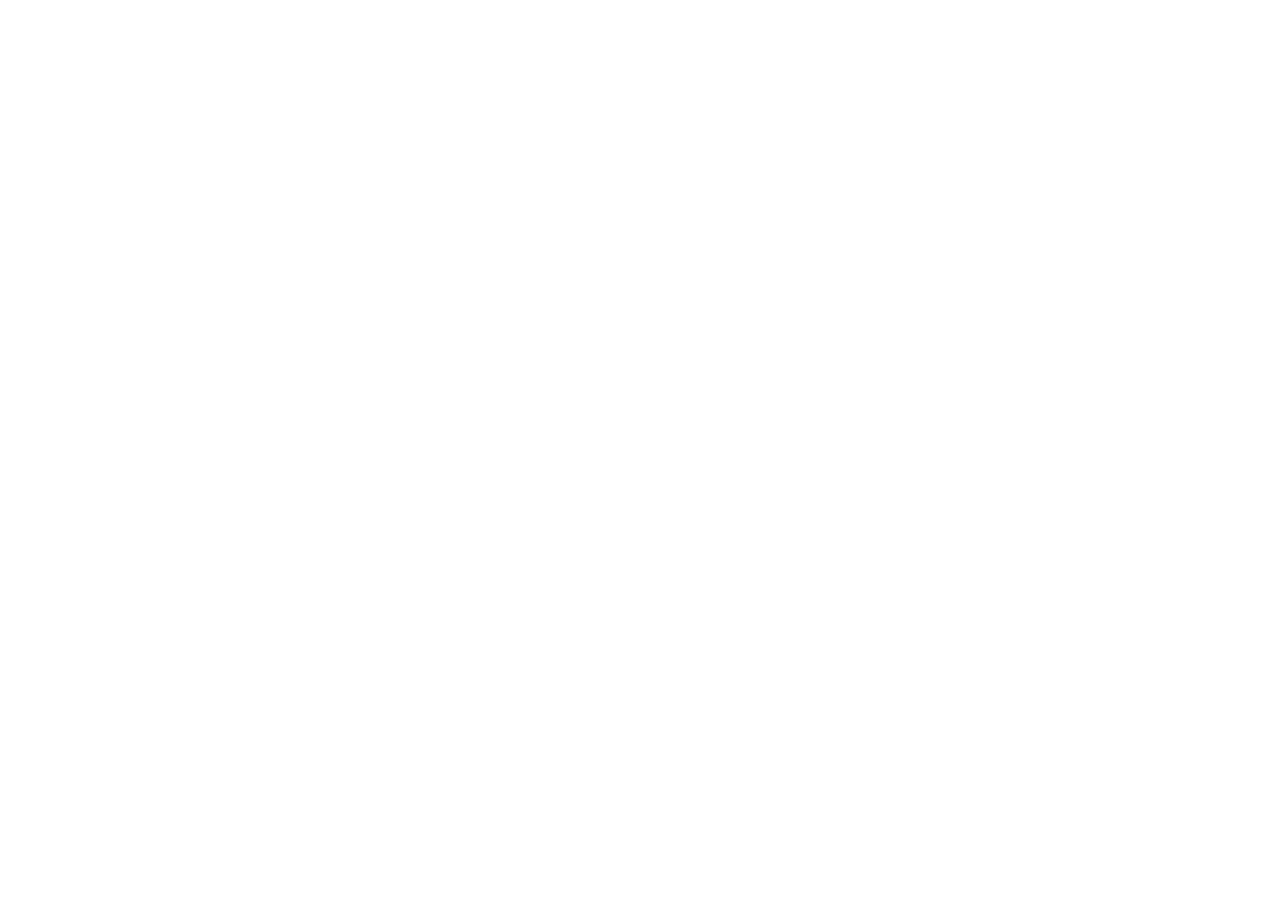
==== account.html @ 98d76be1 "initial_files" ====
<!DOCTYPE html>
<html lang="en">
<head>
    <meta charset="UTF-8">
    <meta name="viewport" content="width=device-width, initial-scale=1.0">
    <meta http-equiv="X-UA-Compatible" content="ie=edge">
    <meta name="mobile-web-app-capable" content="yes">
    <title>Document</title>
    
    <link rel="stylesheet" href="style.css">
</head>
<body>
    <video autoplay id="myVideo"></video>
    
    <div class="content account">
    </div>
    
    <div class="dummy_scroll"><br /><br />
        <br/><br /><br />
        <br />
        <br /><br />
        <br />
        <br />
        <br />
        <br />
        <br />
        <br />
        <br />
        <br />
        <br />
        <br />
        <br />
        <br />
        <br />
        <br />
        <br />
        <br />
        <br />
        <br />
        <br />
        <br />
        <br />
        <br />
        <br />
        <br />
        <br />
        <br />
        <br />
        <br />
        <br /><br />
        <br />
        <br /><br />
        <br />
        <br />
        <br />
        <br />
        <br />
        <br />
        <br />
        <br />
        <br />
        <br />
        <br />
        <br />
        <br />
        <br />
        <br />
        <br />
        <br />
        <br />
        <br />
        <br />
        <br />
        <br />
        <br />
        <br />
        <br />
        <br />
        <br />
        <br />
        <br /><br />
        <br />
        <br /><br />
        <br />
        <br />
        <br />
        <br />
        <br />
        <br />
        <br />
        <br />
        <br />
        <br />
        <br />
        <br />
        <br />
        <br />
        <br />
        <br />
        <br />
        <br />
        <br />
        <br />
        <br />
        <br />
        <br />
        <br />
        <br />
        <br />
        <br />
        <br />
        <br />
        <br/>
        <br/><br />
    </div>
    
    <script src="page.js"></script>
    
    <script>
        register_swipes(null, "/");
    </script>

</body>
</html>
---- style.css ----
body {
  margin: 0;
}

#myVideo {
  z-index: -10;
  min-width: 100%; 
  min-height: 100%;
  position: fixed;
  top: 50%;
  right: 50%;
  transform: translate(50%, -50%);
}

.content {
  position: fixed;
  
  left: 0;
  width: 100%;
  height: 100%;

  /* Center and scale the image nicely */
  background-position: center top;
  background-repeat: no-repeat;
  background-size: 100% 100%;
}

.landing {
  background-image: url("imgs/landing.png");
}

.map {
  background-image: url("imgs/right.png");
}

.account {
  background-image: url("imgs/left.png");
}

.character {
  background-image: url("imgs/character.png");
}

.stories {
  background-image: url("imgs/stories.png");
}

.dummy_scroll {
  position: fixed;
  top: 0;
  width: 100%;
  height: 150%;
}

.overlaybtn {
  background-color: transparent;
  border: none;
  z-index: 20;
  position: fixed;
}

#goto_stories {
  right: 0;
  bottom: 0;
  
  width: 50px;
  height: 50px;
}

#goto_character {
  right: 0;
  top: 18%;
  
  width: 70px;
  height: 70px;
}

#goto_home {
  left: 0;
  top: 0;
  
  width: 50px;
  height: 50px;
}
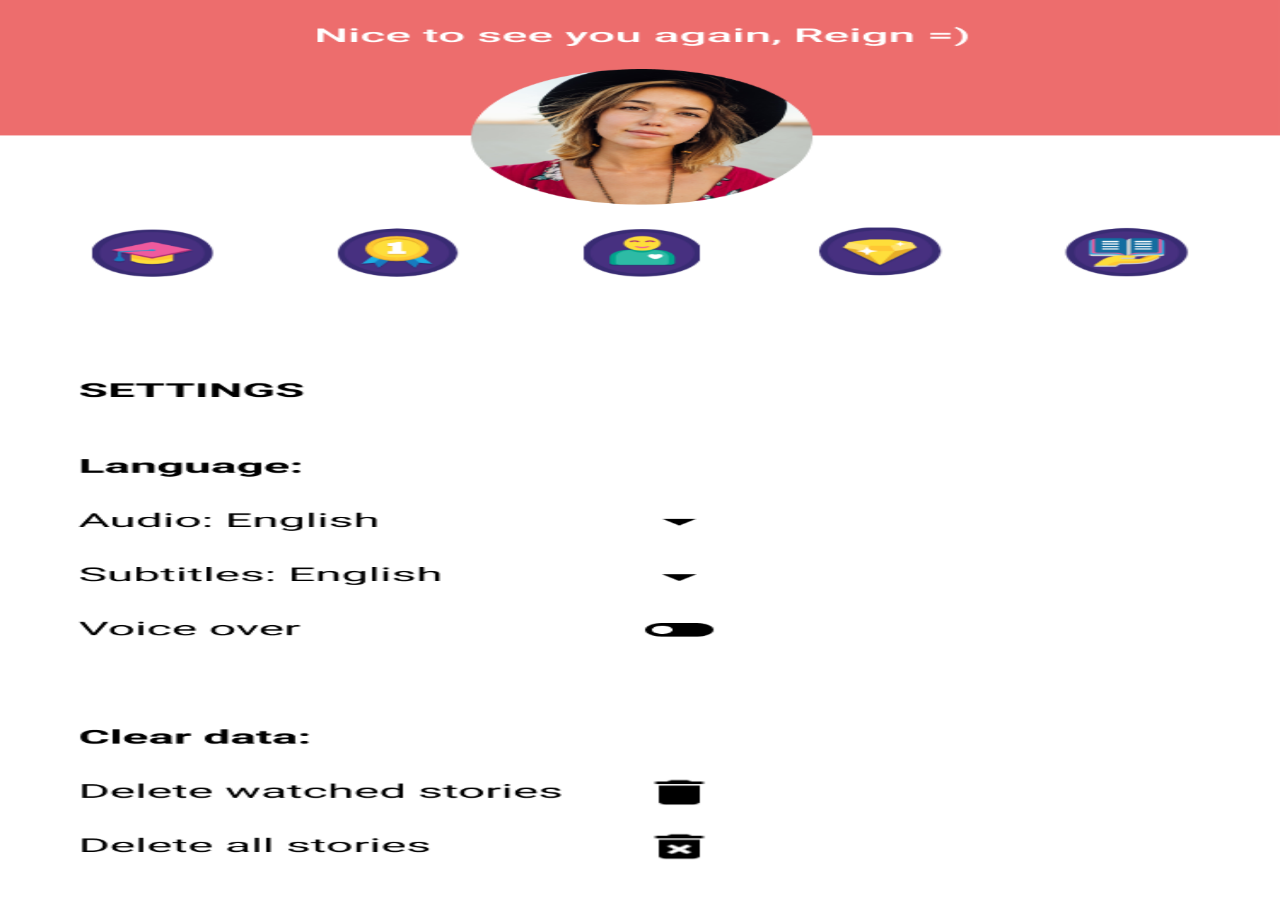
==== commit dff5019f: "Change page name" ====
--- a/account.html
+++ b/account.html
@@ -5,7 +5,7 @@
     <meta name="viewport" content="width=device-width, initial-scale=1.0">
     <meta http-equiv="X-UA-Compatible" content="ie=edge">
     <meta name="mobile-web-app-capable" content="yes">
-    <title>Document</title>
+    <title>Nimest Prototype A</title>
     
     <link rel="stylesheet" href="style.css">
 </head>
